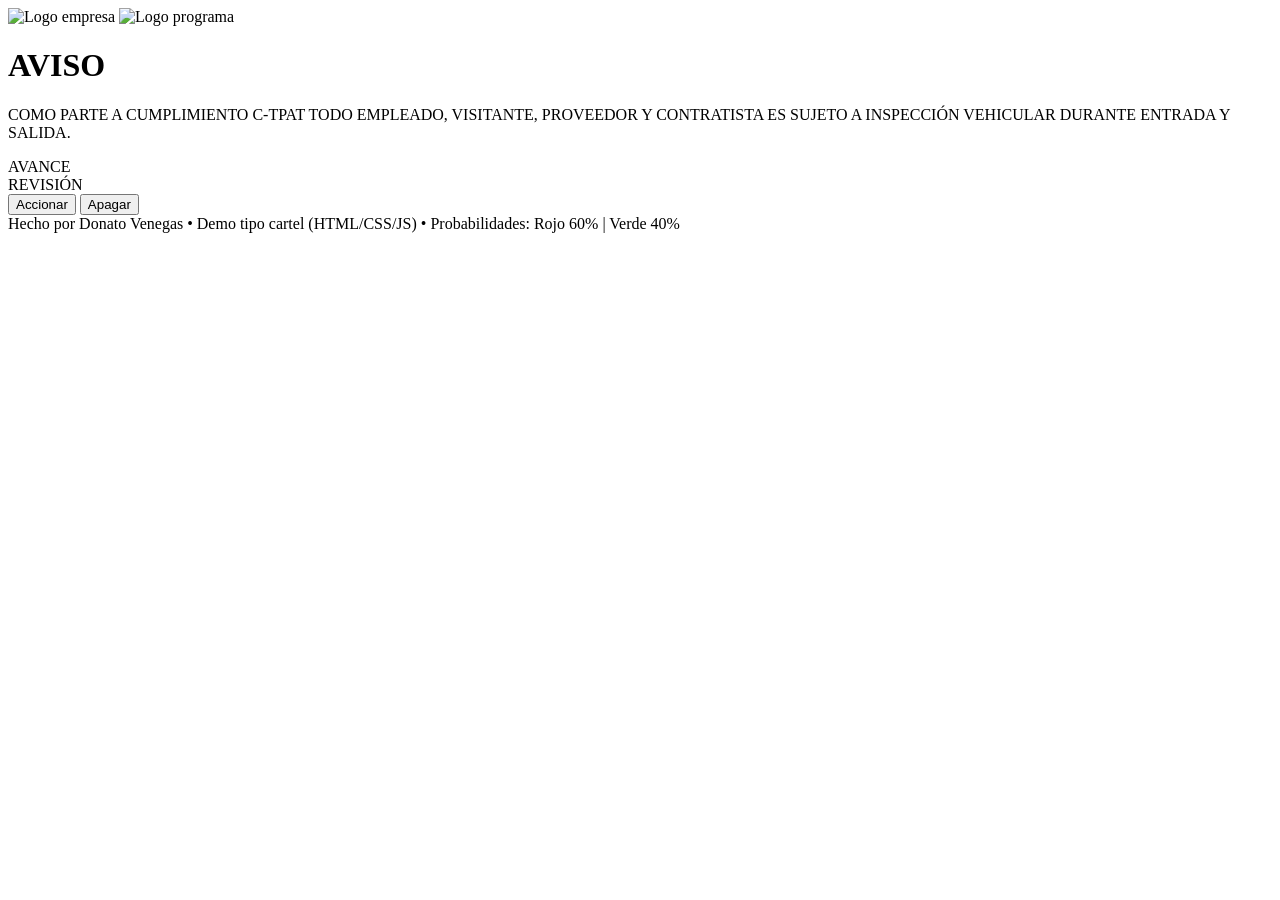
==== index.html @ 4a1ca78e "Add files via upload" ====
<!DOCTYPE html>
<html lang="es">
<head>
  <meta charset="UTF-8" />
  <meta name="viewport" content="width=device-width, initial-scale=1, viewport-fit=cover" />
  <title>Semáforo AVISO (C-TPAT)</title>
  <link rel="stylesheet" href="styles.css">
</head>
<body>
  <div class="cartel">
    <!-- Franja azul con AVISO y logotipos -->
    <header class="header-aviso">
      <div class="logos">
        <img src="lear-scaled.jpg" alt="Logo empresa" class="logo">
        <img src="ctpat-logo-1.png" alt="Logo programa" class="logo">
      </div>
      <h1>AVISO</h1>
    </header>

    <!-- Texto central de protocolo -->
    <section class="texto-protocolo">
      <p>
        COMO PARTE A CUMPLIMIENTO C-TPAT
        TODO EMPLEADO, VISITANTE,
        PROVEEDOR Y CONTRATISTA ES SUJETO A
        INSPECCIÓN VEHICULAR DURANTE
        ENTRADA Y SALIDA.
      </p>
    </section>

    <!-- Semáforo -->
    <main class="seccion-semaforo" aria-live="polite">
      <!-- Verde = AVANCE -->
      <div class="fila-indicador">
        <div id="luzVerde" class="luz luz-verde" aria-label="Verde: Avance" role="img"></div>
        <div class="igual" aria-hidden="true"></div>
        <div class="etiqueta">
          <span class="texto-grande">AVANCE</span>
        </div>
      </div>

      <!-- Rojo = REVISIÓN -->
      <div class="fila-indicador">
        <div id="luzRoja" class="luz luz-roja" aria-label="Rojo: Revisión" role="img"></div>
        <div class="igual" aria-hidden="true"></div>
        <div class="etiqueta">
          <span class="texto-grande">REVISIÓN</span>
        </div>
      </div>
    </main>

    <!-- Acciones -->
    <div class="acciones">
      <button id="btnAccionar" class="btn primario">Accionar</button>
      <button id="btnReset" class="btn secundario">Apagar</button>
    </div>

    <footer class="pie">
      Hecho por Donato Venegas • Demo tipo cartel (HTML/CSS/JS) • Probabilidades: Rojo 60% | Verde 40%
    </footer>
  </div>

  <script src="script.js"></script>
</body>
</html>
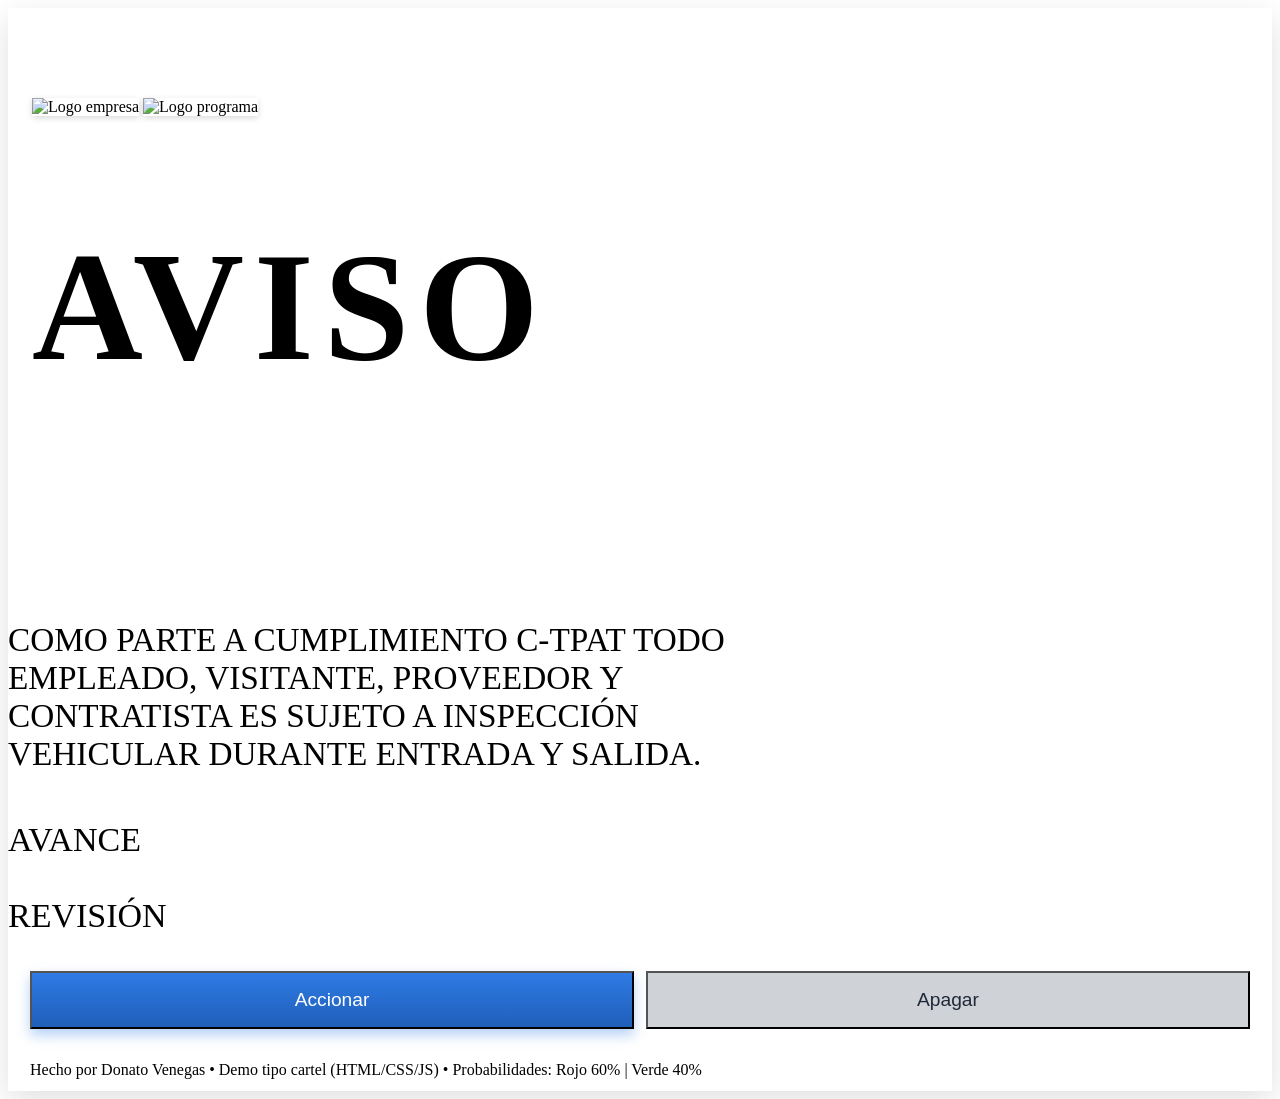
==== commit 8fb16ade: "Rename index.htm to index.html" ====
--- a/index.html
+++ b/index.html
@@ -62,4 +62,4 @@
 
   <script src="script.js"></script>
 </body>
-</html>+</html>
--- a/styles.css
+++ b/styles.css
@@ -0,0 +1,201 @@
+:raíz{
+  --azul: #3f6fb5;
+  --blanco: #ffffff;
+  --gris: #e5e7eb;
+  --gris-osc: #6b7280;
+  --verde: #06c167;
+  --rojo: #e53935;
+  --negro: #111827;
+}
+*{ box-sizing: border-box; }
+
+cuerpo{
+  margen: 0;
+  fondo: #f5f6f8;
+  familia de fuentes: system-ui, -apple-system, Segoe UI, Roboto, Ubuntu, Cantarell, "Helvetica Neue", Arial, "Noto Sans";
+  color: var(--negro);
+  mostrar: cuadrícula;
+  elementos de lugar: centro;
+  altura mínima: 100svh;
+}
+
+/* Cártel general */
+.cartel{
+  ancho: clamp(360px, 94vw, 1200px);
+  fondo: var(--blanco);
+  radio de borde: 10px;
+  box-shadow: 0 10px 30px rgba(0,0,0,0.12);
+  desbordamiento: oculto;
+}
+
+/* Encabezado azul */
+.header-aviso{
+  fondo: var(--azul);
+  color: var(--blanco);
+  relleno: clamp(32px, 6vw, 72px) 16px;
+  alineación de texto: centro;
+  posición: relativa;
+}
+.header-aviso h1{
+  margen: 0;
+  grosor de fuente: 900;
+  font-size: clamp(72px, 14vw, 160px);
+  espaciado entre letras: 8px;
+  transformación de texto: mayúsculas;
+  interlineado: 1,05;
+}
+
+/* Logotipos superiores */
+.logos{
+  posición: absoluta;
+  superior: abrazadera(12px, 1.8vw, 24px);
+  izquierda: 16px; derecha: 16px;
+  pantalla: flexible;
+  justificar-contenido: espacio-entre;
+  alinear-elementos: centro;
+  espacio: 12px;
+}
+.logo{
+  altura: clamp(40px, 4.6vw, 60px);
+  ancho: automático;
+  objeto-ajustar: contener;
+  fondo: #ffffffcc;
+  relleno: 6px 8px;
+  radio de borde: 8px;
+  box-shadow: 0 2px 6px rgba(0,0,0,.15);
+}
+
+/* Texto bajo AVISO */
+.texto-protocolo{
+  relleno: 20px clamp(16px, 3vw, 24px) 10px;
+  mostrar: cuadrícula;
+  elementos de lugar: centro;
+}
+.texto-protocolo p{
+  margen: 0;
+  grosor de fuente: 800;
+  font-size: clamp(22px, 3.2vw, 32px);
+  interlineado: 1,5;
+  espaciado entre letras: 0,6px;
+  ancho máximo: clamp(560px, 76vw, 980px);
+  ancho: contenido máximo;
+  margen: 0 automático;
+  alineación de texto: centro;
+  ajuste de texto: equilibrio;
+}
+
+/* ===== Sección semáforo ===== */
+.sección-semaforo{
+  relleno: 16px 16px 8px;
+  pantalla: flexible;
+  flex-direction: columna;
+  alinear-elementos: centro;
+  --row-w: clamp(620px, 70vw, 1000px);
+  --col-igual: 44px;
+  --col-etiqueta-min: 0px;
+}
+.fila-indicador{
+  visualización: cuadrícula en línea;
+  ancho: contenido máximo;
+  margen: 0 automático;
+  columnas de plantilla de cuadrícula:
+    abrazadera(180px, 24vw, 300px)
+    var(--col-igual)
+    minmax(var(--col-etiqueta-min), 1fr);
+  alinear-elementos: centro;
+  justificar-elementos: centro;
+  espacio entre columnas: 20px;
+  relleno: 12px 0 22px;
+}
+
+/* Luces */
+.luz{
+  ancho: clamp(180px, 24vw, 300px);
+  altura: clamp(180px, 24vw, 300px);
+  radio de borde: 50%;
+  fondo: var(--gris);
+  box-shadow: inset 0 0 18px rgba(0,0,0,0.2);
+  transición: transformación .16s de suavidad, sombra de caja .16s de suavidad, fondo .2s de suavidad;
+}
+.luz-verde.activa{ fondo: var(--verde); sombra de cuadro: 0 0 24px rgba(6,193,103,.6); transformar: escala (1.02); }
+.luz-roja.activa{ fondo: var(--rojo); sombra de cuadro: 0 0 24px rgba(229,57,53,.6); transformar: escala (1.02); }
+
+/* Signo "=" */
+.igual{
+  ancho: var(--col-igual);
+  altura: 28px;
+  posición: relativa;
+  justificarse-a-uno-mismo: centro;
+}
+.igual::antes, .igual::después{
+  contenido: "";
+  posición: absoluta;
+  izquierda: 0; derecha: 0;
+  altura: 10px;
+  fondo: #111827;
+  radio de borde: 3px;
+}
+.igual::before{ top: 0; }
+.igual::after{ bottom: 0; }
+
+/* Etiqueta */
+.etiqueta{
+  pantalla: flexible;
+  alinear-elementos: centro;
+  espacio en blanco: ahora rap;
+}
+.texto-grande{
+  font-size: clamp(22px, 6vw, 34px);
+  grosor de fuente: 800;
+}
+
+/* Botones y pie */
+.acciones{ padding: 8px 16px 16px; display: grid; gap: 10px; }
+.btn{
+  apariencia: ninguna;
+  borde: ninguno;
+  radio de borde: 8px;
+  relleno: 12px 16px;
+  grosor de fuente: 700;
+  cursor: puntero;
+  transición: transformar .1s de facilidad, sombra de caja .1s de facilidad;
+}
+.btn.primario{ background: linear-gradient(180deg, #2f7ae5, #1f5fb9); color: #fff; box-shadow: 0 6px 12px rgba(47,122,229,.35); }
+.btn.primario:hover{ transform: translateY(-1px); }
+.btn.secundario{ background: #cfd2d6; color: #1f2937; }
+.pastel{
+  relleno: 10px 16px;
+  alineación de texto: centro;
+  color: var(--gris-osc);
+  tamaño de fuente: .85rem;
+}
+
+/* ===== Tableta (≥768px) ===== */
+@media (min-width: 768px) {
+  .cartel{ ancho: clamp(540px, 94vw, 1200px); }
+  .header-aviso{ padding: clamp(36px, 6vw, 84px) 20px; }
+  .header-aviso h1{ font-size: clamp(80px, 14vw, 160px); letter-spacing: 8px; }
+  .logos .logo{ altura: clamp(40px, 4.6vw, 60px); }
+  .texto-protocolo p{ font-size: clamp(24px, 3vw, 34px); max-width: clamp(640px, 70vw, 1100px); }
+  .seccion-semaforo{ --row-w: clamp(700px, 72vw, 1100px); --col-igual: 48px; }
+  .fila-indicador{ column-gap: 22px; padding: 14px 0 24px; }
+  .igual{ altura: 28px; }
+  .igual::before, .igual::after{ altura: 10px; }
+  .etiqueta .texto-grande{ tamaño de fuente: abrazadera(26px, 4.8vw, 42px); }
+  .acciones{ grid-template-columns: 1fr 1fr; gap: 12px; padding: 12px 22px 20px; }
+  .btn{ font-size: clamp(1rem, 2.2vw, 1.125rem); padding: 14px 18px; }
+  .pie{ font-size: 1rem; padding: 12px 22px; }
+}
+
+/* ===== Ordenador de sobremesa / iPad Pro (≥1024px) ===== */
+@media (min-width: 1024px) {
+  .cartel{ ancho: clamp(640px, 90vw, 1300px); }
+  .header-aviso{ padding: clamp(40px, 7vw, 96px) 24px; }
+  .header-aviso h1{ font-size: clamp(96px, 12vw, 180px); letter-spacing: 10px; }
+  .logos .logo{ altura: clamp(44px, 4vw, 64px); }
+  .texto-protocolo p{ font-size: clamp(26px, 2.6vw, 36px); max-width: clamp(700px, 62vw, 1200px); }
+  .seccion-semaforo{ --row-w: abrazadera(760px, 68vw, 1200px); --col-igual: 52px; }
+  .fila-indicador{ column-gap: 24px; }
+  .etiqueta .texto-grande{ tamaño de fuente: abrazadera(30px, 3.8vw, 48px); }
+  .btn{ font-size: clamp(1.05rem, 1.8vw, 1.2rem); padding: 16px 20px; }
+}
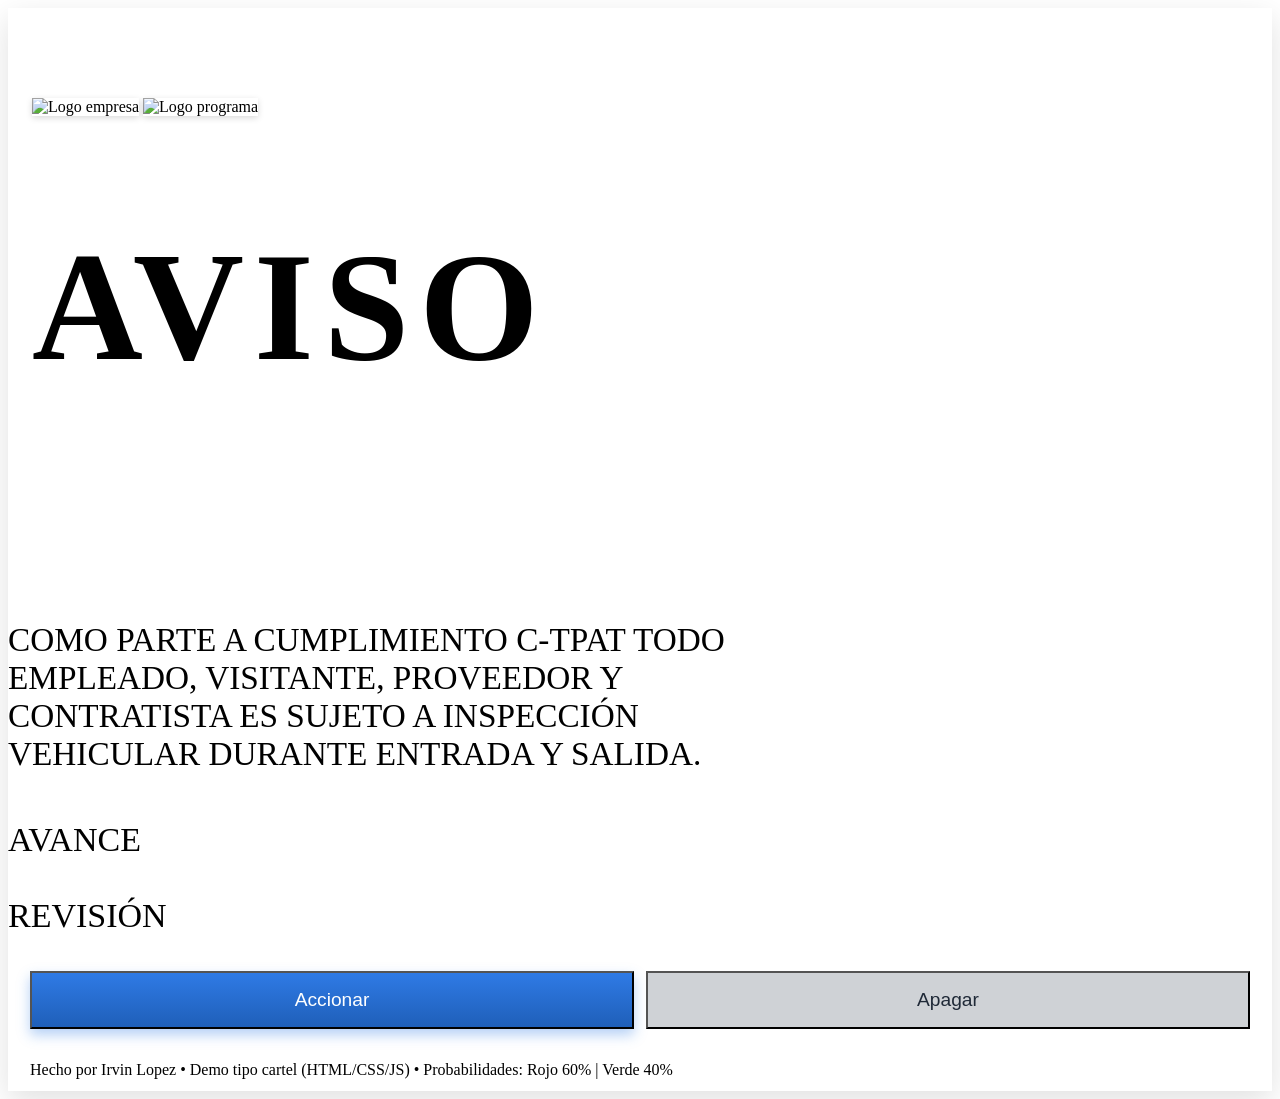
==== commit 0a435312: "Fix HTML structure and update footer author" ====
--- a/index.html
+++ b/index.html
@@ -4,7 +4,7 @@
   <meta charset="UTF-8" />
   <meta name="viewport" content="width=device-width, initial-scale=1, viewport-fit=cover" />
   <title>Semáforo AVISO (C-TPAT)</title>
-  <link rel="stylesheet" href="styles.css">
+<link rel="stylesheet" href="estilos.css">
 </head>
 <body>
   <div class="cartel">
@@ -56,7 +56,7 @@
     </div>
 
     <footer class="pie">
-      Hecho por Donato Venegas • Demo tipo cartel (HTML/CSS/JS) • Probabilidades: Rojo 60% | Verde 40%
+      Hecho por Irvin Lopez  • Demo tipo cartel (HTML/CSS/JS) • Probabilidades: Rojo 60% | Verde 40%
     </footer>
   </div>
 
--- a/estilos.css
+++ b/estilos.css
@@ -0,0 +1,201 @@
+:raíz{
+  --azul: #3f6fb5;
+  --blanco: #ffffff;
+  --gris: #e5e7eb;
+  --gris-osc: #6b7280;
+  --verde: #06c167;
+  --rojo: #e53935;
+  --negro: #111827;
+}
+*{ box-sizing: border-box; }
+
+cuerpo{
+  margen: 0;
+  fondo: #f5f6f8;
+  familia de fuentes: system-ui, -apple-system, Segoe UI, Roboto, Ubuntu, Cantarell, "Helvetica Neue", Arial, "Noto Sans";
+  color: var(--negro);
+  mostrar: cuadrícula;
+  elementos de lugar: centro;
+  altura mínima: 100svh;
+}
+
+/* Cártel general */
+.cartel{
+  ancho: clamp(360px, 94vw, 1200px);
+  fondo: var(--blanco);
+  radio de borde: 10px;
+  box-shadow: 0 10px 30px rgba(0,0,0,0.12);
+  desbordamiento: oculto;
+}
+
+/* Encabezado azul */
+.header-aviso{
+  fondo: var(--azul);
+  color: var(--blanco);
+  relleno: clamp(32px, 6vw, 72px) 16px;
+  alineación de texto: centro;
+  posición: relativa;
+}
+.header-aviso h1{
+  margen: 0;
+  grosor de fuente: 900;
+  font-size: clamp(72px, 14vw, 160px);
+  espaciado entre letras: 8px;
+  transformación de texto: mayúsculas;
+  interlineado: 1,05;
+}
+
+/* Logotipos superiores */
+.logos{
+  posición: absoluta;
+  superior: abrazadera(12px, 1.8vw, 24px);
+  izquierda: 16px; derecha: 16px;
+  pantalla: flexible;
+  justificar-contenido: espacio-entre;
+  alinear-elementos: centro;
+  espacio: 12px;
+}
+.logo{
+  altura: clamp(40px, 4.6vw, 60px);
+  ancho: automático;
+  objeto-ajustar: contener;
+  fondo: #ffffffcc;
+  relleno: 6px 8px;
+  radio de borde: 8px;
+  box-shadow: 0 2px 6px rgba(0,0,0,.15);
+}
+
+/* Texto bajo AVISO */
+.texto-protocolo{
+  relleno: 20px clamp(16px, 3vw, 24px) 10px;
+  mostrar: cuadrícula;
+  elementos de lugar: centro;
+}
+.texto-protocolo p{
+  margen: 0;
+  grosor de fuente: 800;
+  font-size: clamp(22px, 3.2vw, 32px);
+  interlineado: 1,5;
+  espaciado entre letras: 0,6px;
+  ancho máximo: clamp(560px, 76vw, 980px);
+  ancho: contenido máximo;
+  margen: 0 automático;
+  alineación de texto: centro;
+  ajuste de texto: equilibrio;
+}
+
+/* ===== Sección semáforo ===== */
+.sección-semaforo{
+  relleno: 16px 16px 8px;
+  pantalla: flexible;
+  flex-direction: columna;
+  alinear-elementos: centro;
+  --row-w: clamp(620px, 70vw, 1000px);
+  --col-igual: 44px;
+  --col-etiqueta-min: 0px;
+}
+.fila-indicador{
+  visualización: cuadrícula en línea;
+  ancho: contenido máximo;
+  margen: 0 automático;
+  columnas de plantilla de cuadrícula:
+    abrazadera(180px, 24vw, 300px)
+    var(--col-igual)
+    minmax(var(--col-etiqueta-min), 1fr);
+  alinear-elementos: centro;
+  justificar-elementos: centro;
+  espacio entre columnas: 20px;
+  relleno: 12px 0 22px;
+}
+
+/* Luces */
+.luz{
+  ancho: clamp(180px, 24vw, 300px);
+  altura: clamp(180px, 24vw, 300px);
+  radio de borde: 50%;
+  fondo: var(--gris);
+  box-shadow: inset 0 0 18px rgba(0,0,0,0.2);
+  transición: transformación .16s de suavidad, sombra de caja .16s de suavidad, fondo .2s de suavidad;
+}
+.luz-verde.activa{ fondo: var(--verde); sombra de cuadro: 0 0 24px rgba(6,193,103,.6); transformar: escala (1.02); }
+.luz-roja.activa{ fondo: var(--rojo); sombra de cuadro: 0 0 24px rgba(229,57,53,.6); transformar: escala (1.02); }
+
+/* Signo "=" */
+.igual{
+  ancho: var(--col-igual);
+  altura: 28px;
+  posición: relativa;
+  justificarse-a-uno-mismo: centro;
+}
+.igual::antes, .igual::después{
+  contenido: "";
+  posición: absoluta;
+  izquierda: 0; derecha: 0;
+  altura: 10px;
+  fondo: #111827;
+  radio de borde: 3px;
+}
+.igual::before{ top: 0; }
+.igual::after{ bottom: 0; }
+
+/* Etiqueta */
+.etiqueta{
+  pantalla: flexible;
+  alinear-elementos: centro;
+  espacio en blanco: ahora rap;
+}
+.texto-grande{
+  font-size: clamp(22px, 6vw, 34px);
+  grosor de fuente: 800;
+}
+
+/* Botones y pie */
+.acciones{ padding: 8px 16px 16px; display: grid; gap: 10px; }
+.btn{
+  apariencia: ninguna;
+  borde: ninguno;
+  radio de borde: 8px;
+  relleno: 12px 16px;
+  grosor de fuente: 700;
+  cursor: puntero;
+  transición: transformar .1s de facilidad, sombra de caja .1s de facilidad;
+}
+.btn.primario{ background: linear-gradient(180deg, #2f7ae5, #1f5fb9); color: #fff; box-shadow: 0 6px 12px rgba(47,122,229,.35); }
+.btn.primario:hover{ transform: translateY(-1px); }
+.btn.secundario{ background: #cfd2d6; color: #1f2937; }
+.pastel{
+  relleno: 10px 16px;
+  alineación de texto: centro;
+  color: var(--gris-osc);
+  tamaño de fuente: .85rem;
+}
+
+/* ===== Tableta (≥768px) ===== */
+@media (min-width: 768px) {
+  .cartel{ ancho: clamp(540px, 94vw, 1200px); }
+  .header-aviso{ padding: clamp(36px, 6vw, 84px) 20px; }
+  .header-aviso h1{ font-size: clamp(80px, 14vw, 160px); letter-spacing: 8px; }
+  .logos .logo{ altura: clamp(40px, 4.6vw, 60px); }
+  .texto-protocolo p{ font-size: clamp(24px, 3vw, 34px); max-width: clamp(640px, 70vw, 1100px); }
+  .seccion-semaforo{ --row-w: clamp(700px, 72vw, 1100px); --col-igual: 48px; }
+  .fila-indicador{ column-gap: 22px; padding: 14px 0 24px; }
+  .igual{ altura: 28px; }
+  .igual::before, .igual::after{ altura: 10px; }
+  .etiqueta .texto-grande{ tamaño de fuente: abrazadera(26px, 4.8vw, 42px); }
+  .acciones{ grid-template-columns: 1fr 1fr; gap: 12px; padding: 12px 22px 20px; }
+  .btn{ font-size: clamp(1rem, 2.2vw, 1.125rem); padding: 14px 18px; }
+  .pie{ font-size: 1rem; padding: 12px 22px; }
+}
+
+/* ===== Ordenador de sobremesa / iPad Pro (≥1024px) ===== */
+@media (min-width: 1024px) {
+  .cartel{ ancho: clamp(640px, 90vw, 1300px); }
+  .header-aviso{ padding: clamp(40px, 7vw, 96px) 24px; }
+  .header-aviso h1{ font-size: clamp(96px, 12vw, 180px); letter-spacing: 10px; }
+  .logos .logo{ altura: clamp(44px, 4vw, 64px); }
+  .texto-protocolo p{ font-size: clamp(26px, 2.6vw, 36px); max-width: clamp(700px, 62vw, 1200px); }
+  .seccion-semaforo{ --row-w: abrazadera(760px, 68vw, 1200px); --col-igual: 52px; }
+  .fila-indicador{ column-gap: 24px; }
+  .etiqueta .texto-grande{ tamaño de fuente: abrazadera(30px, 3.8vw, 48px); }
+  .btn{ font-size: clamp(1.05rem, 1.8vw, 1.2rem); padding: 16px 20px; }
+}
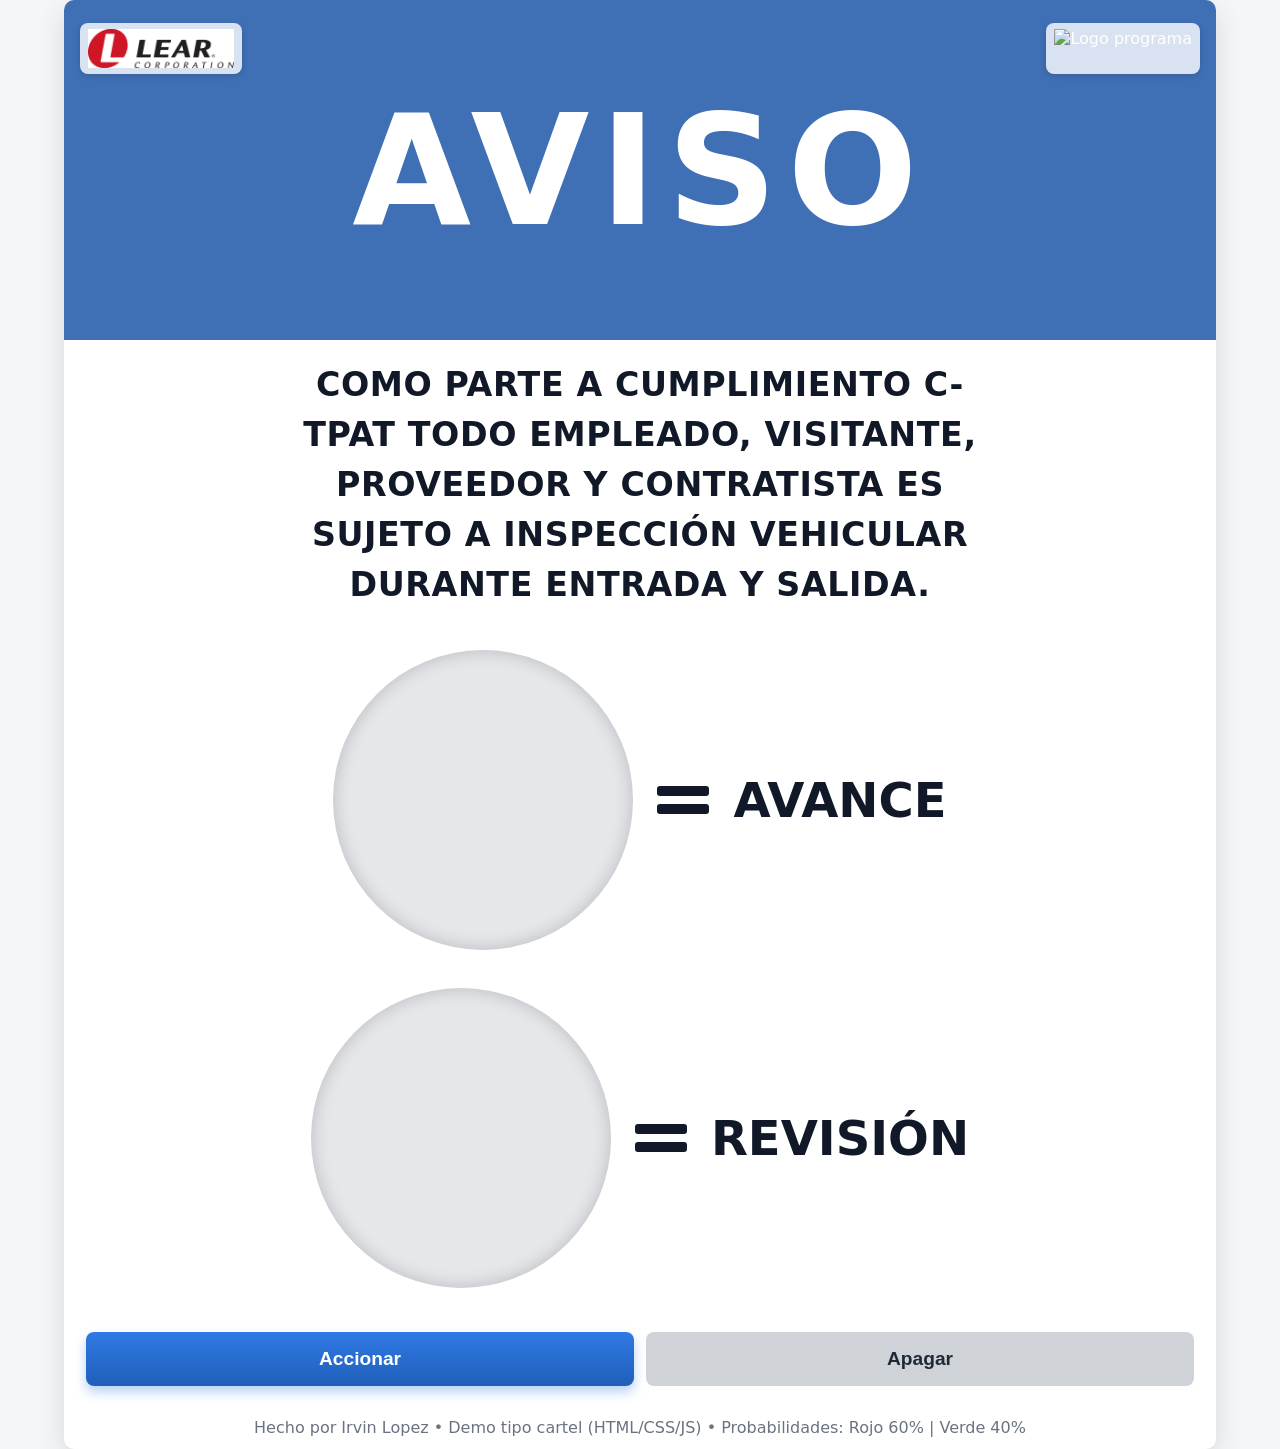
==== commit 9a765f75: "Update logos and maintain HTML structure" ====
--- a/index.html
+++ b/index.html
@@ -11,9 +11,9 @@
     <!-- Franja azul con AVISO y logotipos -->
     <header class="header-aviso">
       <div class="logos">
-        <img src="lear-scaled.jpg" alt="Logo empresa" class="logo">
-        <img src="ctpat-logo-1.png" alt="Logo programa" class="logo">
-      </div>
+  <img src="logo-empresa.png" alt="Logo empresa" class="logo">
+  <img src="logo-programa.png" alt="Logo programa" class="logo">
+</div>
       <h1>AVISO</h1>
     </header>
 
--- a/estilos.css
+++ b/estilos.css
@@ -1,4 +1,4 @@
-:raíz{
+:root {
   --azul: #3f6fb5;
   --blanco: #ffffff;
   --gris: #e5e7eb;
@@ -7,195 +7,213 @@
   --rojo: #e53935;
   --negro: #111827;
 }
-*{ box-sizing: border-box; }
-
-cuerpo{
-  margen: 0;
-  fondo: #f5f6f8;
-  familia de fuentes: system-ui, -apple-system, Segoe UI, Roboto, Ubuntu, Cantarell, "Helvetica Neue", Arial, "Noto Sans";
+* { box-sizing: border-box; }
+body {
+  margin: 0;
+  background: #f5f6f8;
+  font-family: system-ui, -apple-system, Segoe UI, Roboto, Ubuntu, Cantarell, "Helvetica Neue", Arial, "Noto Sans";
   color: var(--negro);
-  mostrar: cuadrícula;
-  elementos de lugar: centro;
-  altura mínima: 100svh;
-}
-
-/* Cártel general */
-.cartel{
-  ancho: clamp(360px, 94vw, 1200px);
-  fondo: var(--blanco);
-  radio de borde: 10px;
+  display: grid;
+  place-items: center;
+  min-height: 100svh;
+}
+
+/* Cartel general */
+.cartel {
+  width: clamp(360px, 94vw, 1200px);
+  background: var(--blanco);
+  border-radius: 10px;
   box-shadow: 0 10px 30px rgba(0,0,0,0.12);
-  desbordamiento: oculto;
+  overflow: hidden;
 }
 
 /* Encabezado azul */
-.header-aviso{
-  fondo: var(--azul);
+.header-aviso {
+  background: var(--azul);
   color: var(--blanco);
-  relleno: clamp(32px, 6vw, 72px) 16px;
-  alineación de texto: centro;
-  posición: relativa;
-}
-.header-aviso h1{
-  margen: 0;
-  grosor de fuente: 900;
+  padding: clamp(32px, 6vw, 72px) 16px;
+  text-align: center;
+  position: relative;
+}
+.header-aviso h1 {
+  margin: 0;
+  font-weight: 900;
   font-size: clamp(72px, 14vw, 160px);
-  espaciado entre letras: 8px;
-  transformación de texto: mayúsculas;
-  interlineado: 1,05;
+  letter-spacing: 8px;
+  text-transform: uppercase;
+  line-height: 1.05;
 }
 
 /* Logotipos superiores */
-.logos{
-  posición: absoluta;
-  superior: abrazadera(12px, 1.8vw, 24px);
-  izquierda: 16px; derecha: 16px;
-  pantalla: flexible;
-  justificar-contenido: espacio-entre;
-  alinear-elementos: centro;
-  espacio: 12px;
-}
-.logo{
-  altura: clamp(40px, 4.6vw, 60px);
-  ancho: automático;
-  objeto-ajustar: contener;
-  fondo: #ffffffcc;
-  relleno: 6px 8px;
-  radio de borde: 8px;
+.logos {
+  position: absolute;
+  top: clamp(12px, 1.8vw, 24px);
+  left: 16px;
+  right: 16px;
+  display: flex;
+  justify-content: space-between;
+  align-items: center;
+  gap: 12px;
+}
+.logo {
+  height: clamp(40px, 4.6vw, 60px);
+  width: auto;
+  object-fit: contain;
+  background: #ffffffcc;
+  padding: 6px 8px;
+  border-radius: 8px;
   box-shadow: 0 2px 6px rgba(0,0,0,.15);
 }
 
 /* Texto bajo AVISO */
-.texto-protocolo{
-  relleno: 20px clamp(16px, 3vw, 24px) 10px;
-  mostrar: cuadrícula;
-  elementos de lugar: centro;
-}
-.texto-protocolo p{
-  margen: 0;
-  grosor de fuente: 800;
+.texto-protocolo {
+  padding: 20px clamp(16px, 3vw, 24px) 10px;
+  display: grid;
+  place-items: center;
+}
+.texto-protocolo p {
+  margin: 0;
+  font-weight: 800;
   font-size: clamp(22px, 3.2vw, 32px);
-  interlineado: 1,5;
-  espaciado entre letras: 0,6px;
-  ancho máximo: clamp(560px, 76vw, 980px);
-  ancho: contenido máximo;
-  margen: 0 automático;
-  alineación de texto: centro;
-  ajuste de texto: equilibrio;
+  line-height: 1.5;
+  letter-spacing: 0.6px;
+  max-width: clamp(560px, 76vw, 980px);
+  width: max-content;
+  margin: 0 auto;
+  text-align: center;
+  text-wrap: balance;
 }
 
 /* ===== Sección semáforo ===== */
-.sección-semaforo{
-  relleno: 16px 16px 8px;
-  pantalla: flexible;
-  flex-direction: columna;
-  alinear-elementos: centro;
+.seccion-semaforo {
+  padding: 16px 16px 8px;
+  display: flex;
+  flex-direction: column;
+  align-items: center;
   --row-w: clamp(620px, 70vw, 1000px);
   --col-igual: 44px;
   --col-etiqueta-min: 0px;
 }
-.fila-indicador{
-  visualización: cuadrícula en línea;
-  ancho: contenido máximo;
-  margen: 0 automático;
-  columnas de plantilla de cuadrícula:
-    abrazadera(180px, 24vw, 300px)
-    var(--col-igual)
-    minmax(var(--col-etiqueta-min), 1fr);
-  alinear-elementos: centro;
-  justificar-elementos: centro;
-  espacio entre columnas: 20px;
-  relleno: 12px 0 22px;
+.fila-indicador {
+  display: inline-grid;
+  width: max-content;
+  margin: 0 auto;
+  grid-template-columns: clamp(180px, 24vw, 300px) var(--col-igual) minmax(var(--col-etiqueta-min), 1fr);
+  align-items: center;
+  justify-items: center;
+  column-gap: 20px;
+  padding: 12px 0 22px;
 }
 
 /* Luces */
-.luz{
-  ancho: clamp(180px, 24vw, 300px);
-  altura: clamp(180px, 24vw, 300px);
-  radio de borde: 50%;
-  fondo: var(--gris);
+.luz {
+  width: clamp(180px, 24vw, 300px);
+  height: clamp(180px, 24vw, 300px);
+  border-radius: 50%;
+  background: var(--gris);
   box-shadow: inset 0 0 18px rgba(0,0,0,0.2);
-  transición: transformación .16s de suavidad, sombra de caja .16s de suavidad, fondo .2s de suavidad;
-}
-.luz-verde.activa{ fondo: var(--verde); sombra de cuadro: 0 0 24px rgba(6,193,103,.6); transformar: escala (1.02); }
-.luz-roja.activa{ fondo: var(--rojo); sombra de cuadro: 0 0 24px rgba(229,57,53,.6); transformar: escala (1.02); }
+  transition: transform .16s ease, box-shadow .16s ease, background .2s ease;
+}
+.luz-verde.activa {
+  background: var(--verde);
+  box-shadow: 0 0 24px rgba(6,193,103,.6);
+  transform: scale(1.02);
+}
+.luz-roja.activa {
+  background: var(--rojo);
+  box-shadow: 0 0 24px rgba(229,57,53,.6);
+  transform: scale(1.02);
+}
 
 /* Signo "=" */
-.igual{
-  ancho: var(--col-igual);
-  altura: 28px;
-  posición: relativa;
-  justificarse-a-uno-mismo: centro;
-}
-.igual::antes, .igual::después{
-  contenido: "";
-  posición: absoluta;
-  izquierda: 0; derecha: 0;
-  altura: 10px;
-  fondo: #111827;
-  radio de borde: 3px;
-}
-.igual::before{ top: 0; }
-.igual::after{ bottom: 0; }
+.igual {
+  width: var(--col-igual);
+  height: 28px;
+  position: relative;
+  justify-self: center;
+}
+.igual::before,
+.igual::after {
+  content: "";
+  position: absolute;
+  left: 0;
+  right: 0;
+  height: 10px;
+  background: #111827;
+  border-radius: 3px;
+}
+.igual::before { top: 0; }
+.igual::after { bottom: 0; }
 
 /* Etiqueta */
-.etiqueta{
-  pantalla: flexible;
-  alinear-elementos: centro;
-  espacio en blanco: ahora rap;
-}
-.texto-grande{
+.etiqueta {
+  display: flex;
+  align-items: center;
+  white-space: nowrap;
+}
+.texto-grande {
   font-size: clamp(22px, 6vw, 34px);
-  grosor de fuente: 800;
+  font-weight: 800;
 }
 
 /* Botones y pie */
-.acciones{ padding: 8px 16px 16px; display: grid; gap: 10px; }
-.btn{
-  apariencia: ninguna;
-  borde: ninguno;
-  radio de borde: 8px;
-  relleno: 12px 16px;
-  grosor de fuente: 700;
-  cursor: puntero;
-  transición: transformar .1s de facilidad, sombra de caja .1s de facilidad;
-}
-.btn.primario{ background: linear-gradient(180deg, #2f7ae5, #1f5fb9); color: #fff; box-shadow: 0 6px 12px rgba(47,122,229,.35); }
-.btn.primario:hover{ transform: translateY(-1px); }
-.btn.secundario{ background: #cfd2d6; color: #1f2937; }
-.pastel{
-  relleno: 10px 16px;
-  alineación de texto: centro;
+.acciones {
+  padding: 8px 16px 16px;
+  display: grid;
+  gap: 10px;
+}
+.btn {
+  appearance: none;
+  border: none;
+  border-radius: 8px;
+  padding: 12px 16px;
+  font-weight: 700;
+  cursor: pointer;
+  transition: transform .1s ease, box-shadow .1s ease;
+}
+.btn.primario {
+  background: linear-gradient(180deg, #2f7ae5, #1f5fb9);
+  color: #fff;
+  box-shadow: 0 6px 12px rgba(47,122,229,.35);
+}
+.btn.primario:hover { transform: translateY(-1px); }
+.btn.secundario {
+  background: #cfd2d6;
+  color: #1f2937;
+}
+.pie {
+  padding: 10px 16px;
+  text-align: center;
   color: var(--gris-osc);
-  tamaño de fuente: .85rem;
+  font-size: .85rem;
 }
 
 /* ===== Tableta (≥768px) ===== */
 @media (min-width: 768px) {
-  .cartel{ ancho: clamp(540px, 94vw, 1200px); }
-  .header-aviso{ padding: clamp(36px, 6vw, 84px) 20px; }
-  .header-aviso h1{ font-size: clamp(80px, 14vw, 160px); letter-spacing: 8px; }
-  .logos .logo{ altura: clamp(40px, 4.6vw, 60px); }
-  .texto-protocolo p{ font-size: clamp(24px, 3vw, 34px); max-width: clamp(640px, 70vw, 1100px); }
-  .seccion-semaforo{ --row-w: clamp(700px, 72vw, 1100px); --col-igual: 48px; }
-  .fila-indicador{ column-gap: 22px; padding: 14px 0 24px; }
-  .igual{ altura: 28px; }
-  .igual::before, .igual::after{ altura: 10px; }
-  .etiqueta .texto-grande{ tamaño de fuente: abrazadera(26px, 4.8vw, 42px); }
-  .acciones{ grid-template-columns: 1fr 1fr; gap: 12px; padding: 12px 22px 20px; }
-  .btn{ font-size: clamp(1rem, 2.2vw, 1.125rem); padding: 14px 18px; }
-  .pie{ font-size: 1rem; padding: 12px 22px; }
+  .cartel { width: clamp(540px, 94vw, 1200px); }
+  .header-aviso { padding: clamp(36px, 6vw, 84px) 20px; }
+  .header-aviso h1 { font-size: clamp(80px, 14vw, 160px); letter-spacing: 8px; }
+  .logos .logo { height: clamp(40px, 4.6vw, 60px); }
+  .texto-protocolo p { font-size: clamp(24px, 3vw, 34px); max-width: clamp(640px, 70vw, 1100px); }
+  .seccion-semaforo { --row-w: clamp(700px, 72vw, 1100px); --col-igual: 48px; }
+  .fila-indicador { column-gap: 22px; padding: 14px 0 24px; }
+  .igual { height: 28px; }
+  .igual::before, .igual::after { height: 10px; }
+  .etiqueta .texto-grande { font-size: clamp(26px, 4.8vw, 42px); }
+  .acciones { grid-template-columns: 1fr 1fr; gap: 12px; padding: 12px 22px 20px; }
+  .btn { font-size: clamp(1rem, 2.2vw, 1.125rem); padding: 14px 18px; }
+  .pie { font-size: 1rem; padding: 12px 22px; }
 }
 
 /* ===== Ordenador de sobremesa / iPad Pro (≥1024px) ===== */
 @media (min-width: 1024px) {
-  .cartel{ ancho: clamp(640px, 90vw, 1300px); }
-  .header-aviso{ padding: clamp(40px, 7vw, 96px) 24px; }
-  .header-aviso h1{ font-size: clamp(96px, 12vw, 180px); letter-spacing: 10px; }
-  .logos .logo{ altura: clamp(44px, 4vw, 64px); }
-  .texto-protocolo p{ font-size: clamp(26px, 2.6vw, 36px); max-width: clamp(700px, 62vw, 1200px); }
-  .seccion-semaforo{ --row-w: abrazadera(760px, 68vw, 1200px); --col-igual: 52px; }
-  .fila-indicador{ column-gap: 24px; }
-  .etiqueta .texto-grande{ tamaño de fuente: abrazadera(30px, 3.8vw, 48px); }
-  .btn{ font-size: clamp(1.05rem, 1.8vw, 1.2rem); padding: 16px 20px; }
-}
+  .cartel { width: clamp(640px, 90vw, 1300px); }
+  .header-aviso { padding: clamp(40px, 7vw, 96px) 24px; }
+  .header-aviso h1 { font-size: clamp(96px, 12vw, 180px); letter-spacing: 10px; }
+  .logos .logo { height: clamp(44px, 4vw, 64px); }
+  .texto-protocolo p { font-size: clamp(26px, 2.6vw, 36px); max-width: clamp(700px, 62vw, 1200px); }
+  .seccion-semaforo { --row-w: clamp(760px, 68vw, 1200px); --col-igual: 52px; }
+  .fila-indicador { column-gap: 24px; }
+  .etiqueta .texto-grande { font-size: clamp(30px, 3.8vw, 48px); }
+  .btn { font-size: clamp(1.05rem, 1.8vw, 1.2rem); padding: 16px 20px; }
+}
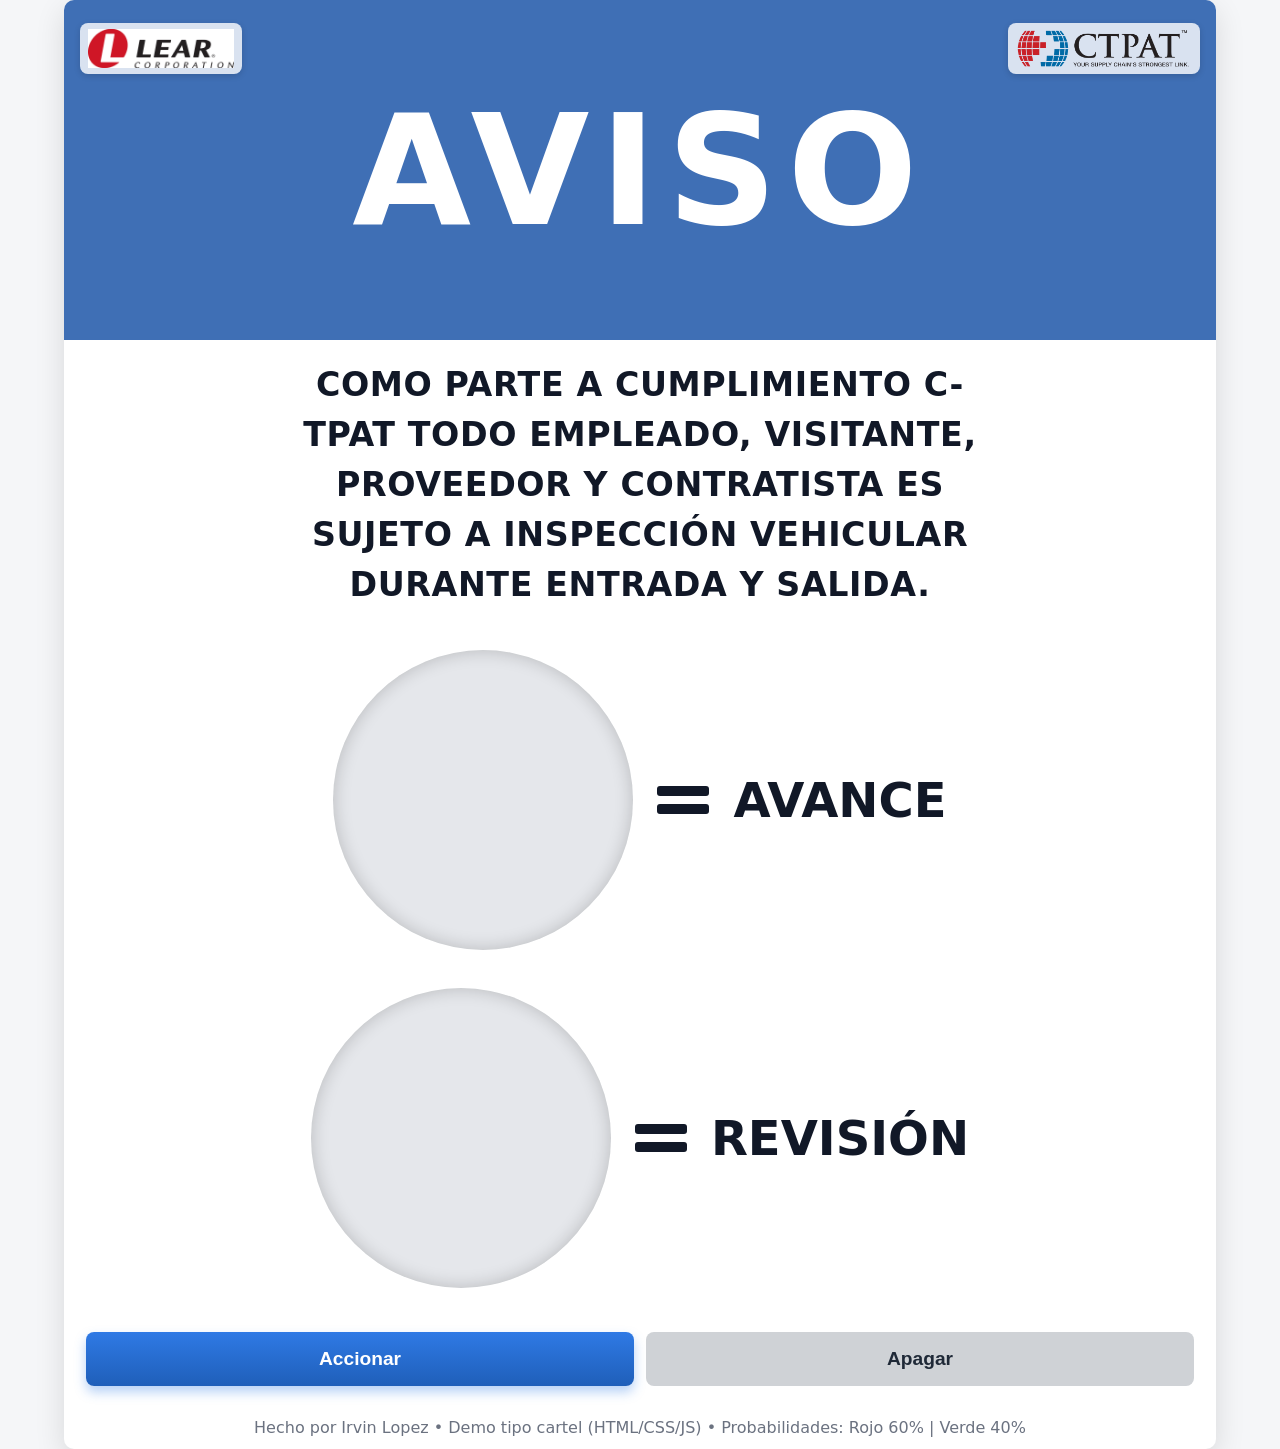
==== commit 64ca4d40: "Update logo image source in index.html Replaced the second logo image source with 'ctpat-logo-1.png'" ====
--- a/index.html
+++ b/index.html
@@ -12,7 +12,7 @@
     <header class="header-aviso">
       <div class="logos">
   <img src="logo-empresa.png" alt="Logo empresa" class="logo">
-  <img src="logo-programa.png" alt="Logo programa" class="logo">
+  <img src="ctpat-logo-1.png" alt="Logo programa" class="logo">
 </div>
       <h1>AVISO</h1>
     </header>
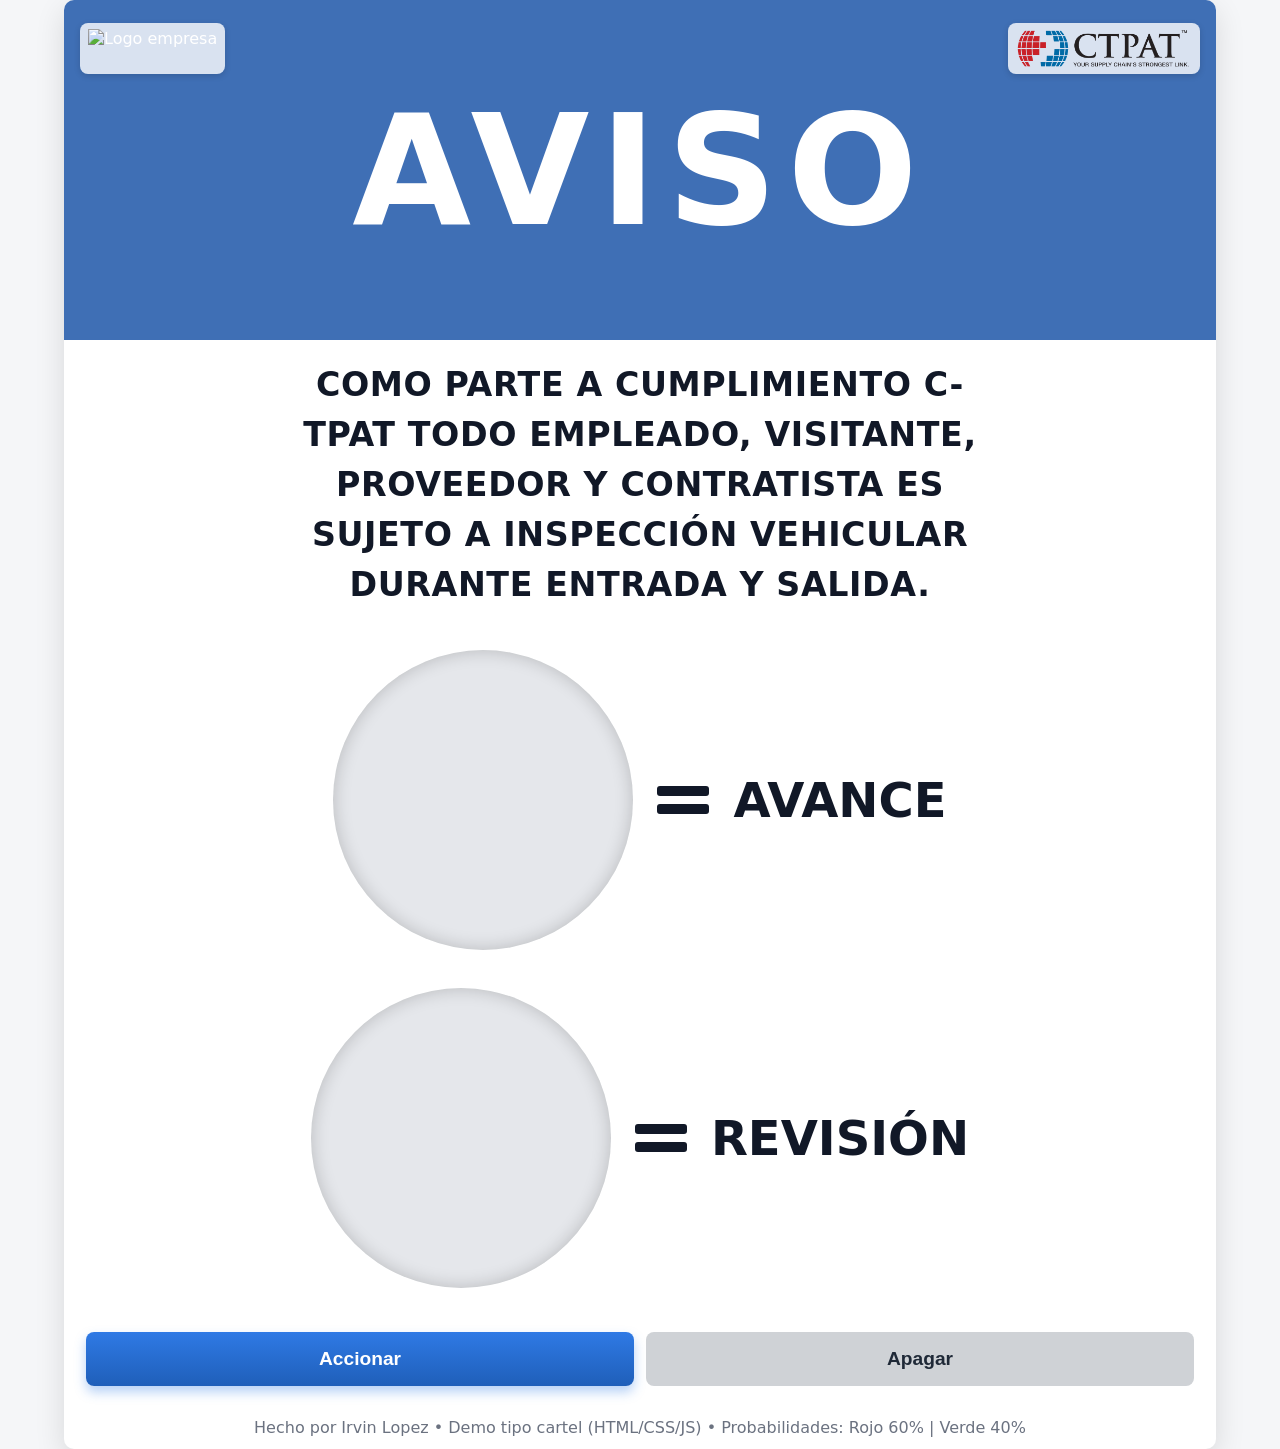
==== commit ccc116b3: "Update logo image source in index.html" ====
--- a/index.html
+++ b/index.html
@@ -11,7 +11,7 @@
     <!-- Franja azul con AVISO y logotipos -->
     <header class="header-aviso">
       <div class="logos">
-  <img src="logo-empresa.png" alt="Logo empresa" class="logo">
+   <img src="lear-scaled.jpg" alt="Logo empresa" class="logo">
   <img src="ctpat-logo-1.png" alt="Logo programa" class="logo">
 </div>
       <h1>AVISO</h1>
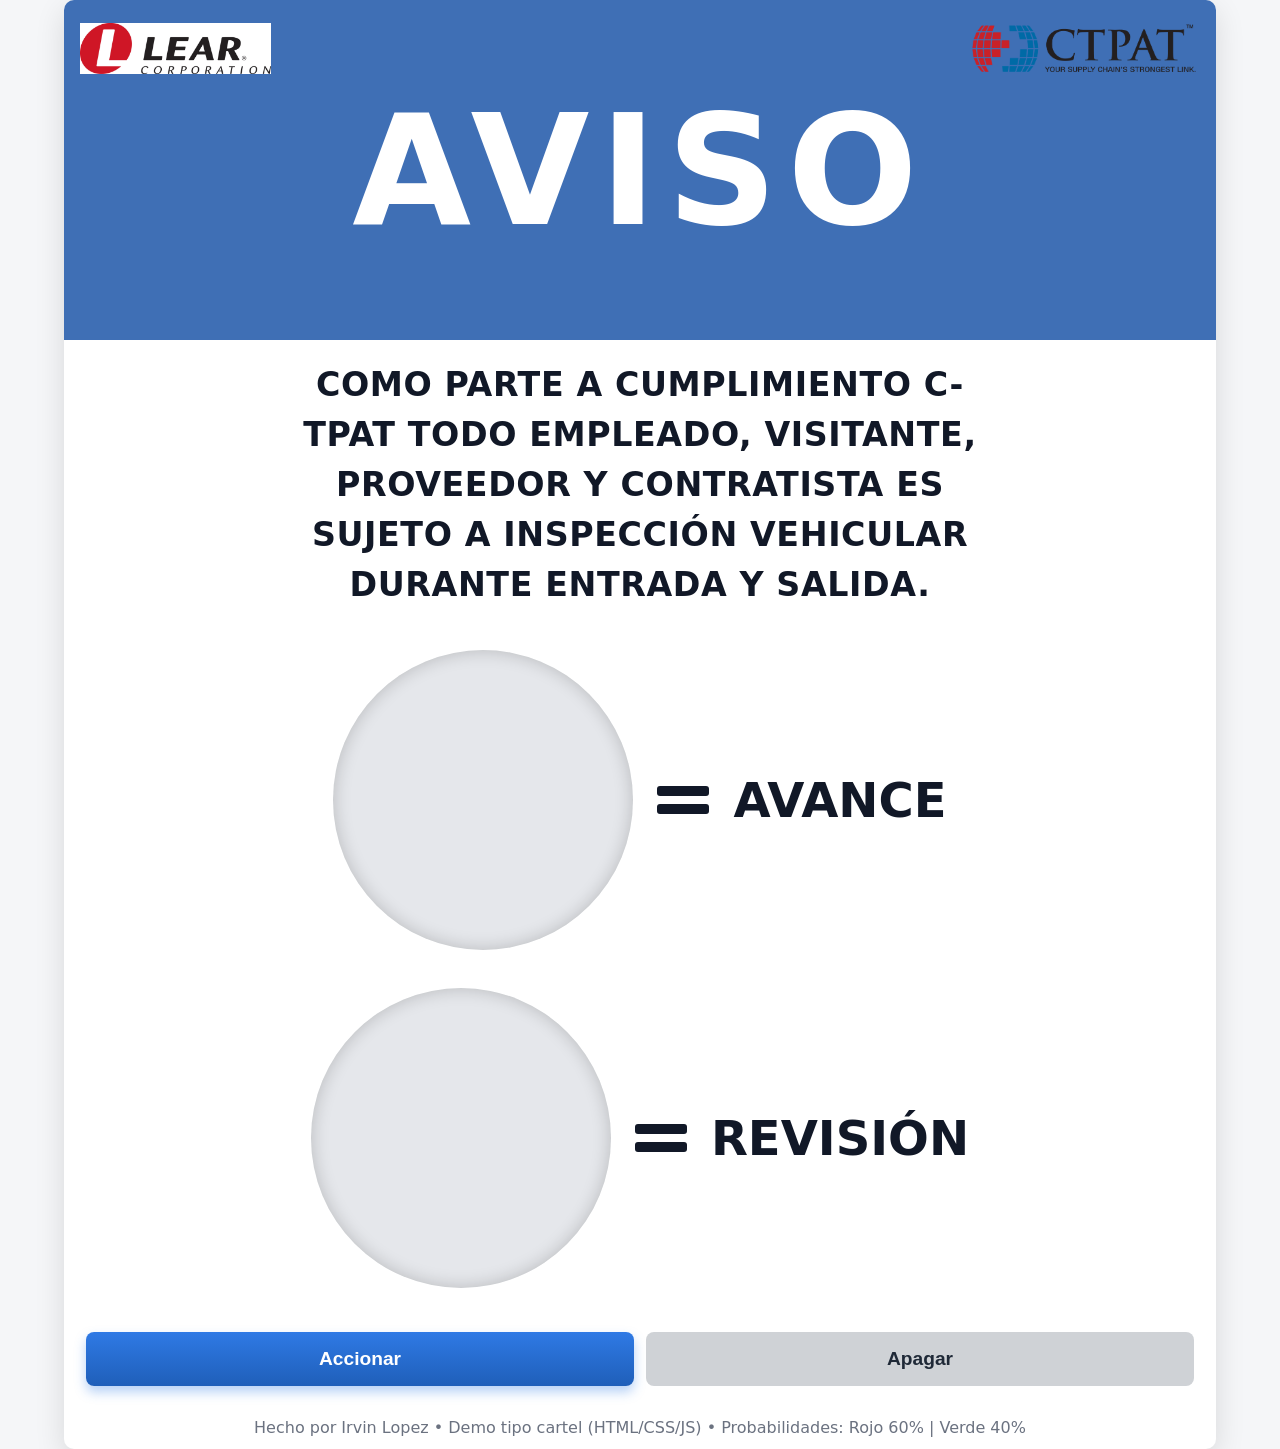
==== commit 92416aca: "Fix logo image source and clean HTML structure Updated logo image source and cleaned up HTML structu" ====
--- a/index.html
+++ b/index.html
@@ -11,7 +11,7 @@
     <!-- Franja azul con AVISO y logotipos -->
     <header class="header-aviso">
       <div class="logos">
-   <img src="lear-scaled.jpg" alt="Logo empresa" class="logo">
+  <img src="logo-empresa.png" alt="Logo empresa" class="logo">
   <img src="ctpat-logo-1.png" alt="Logo programa" class="logo">
 </div>
       <h1>AVISO</h1>
--- a/estilos.css
+++ b/estilos.css
@@ -55,8 +55,9 @@
   align-items: center;
   gap: 12px;
 }
+CSS
 .logo {
-  height: clamp(40px, 4.6vw, 60px);
+  height: clamp(40px, 4.6vw, 60px); /* Sube estos valores para hacerlos más grandes */
   width: auto;
   object-fit: contain;
   background: #ffffffcc;
